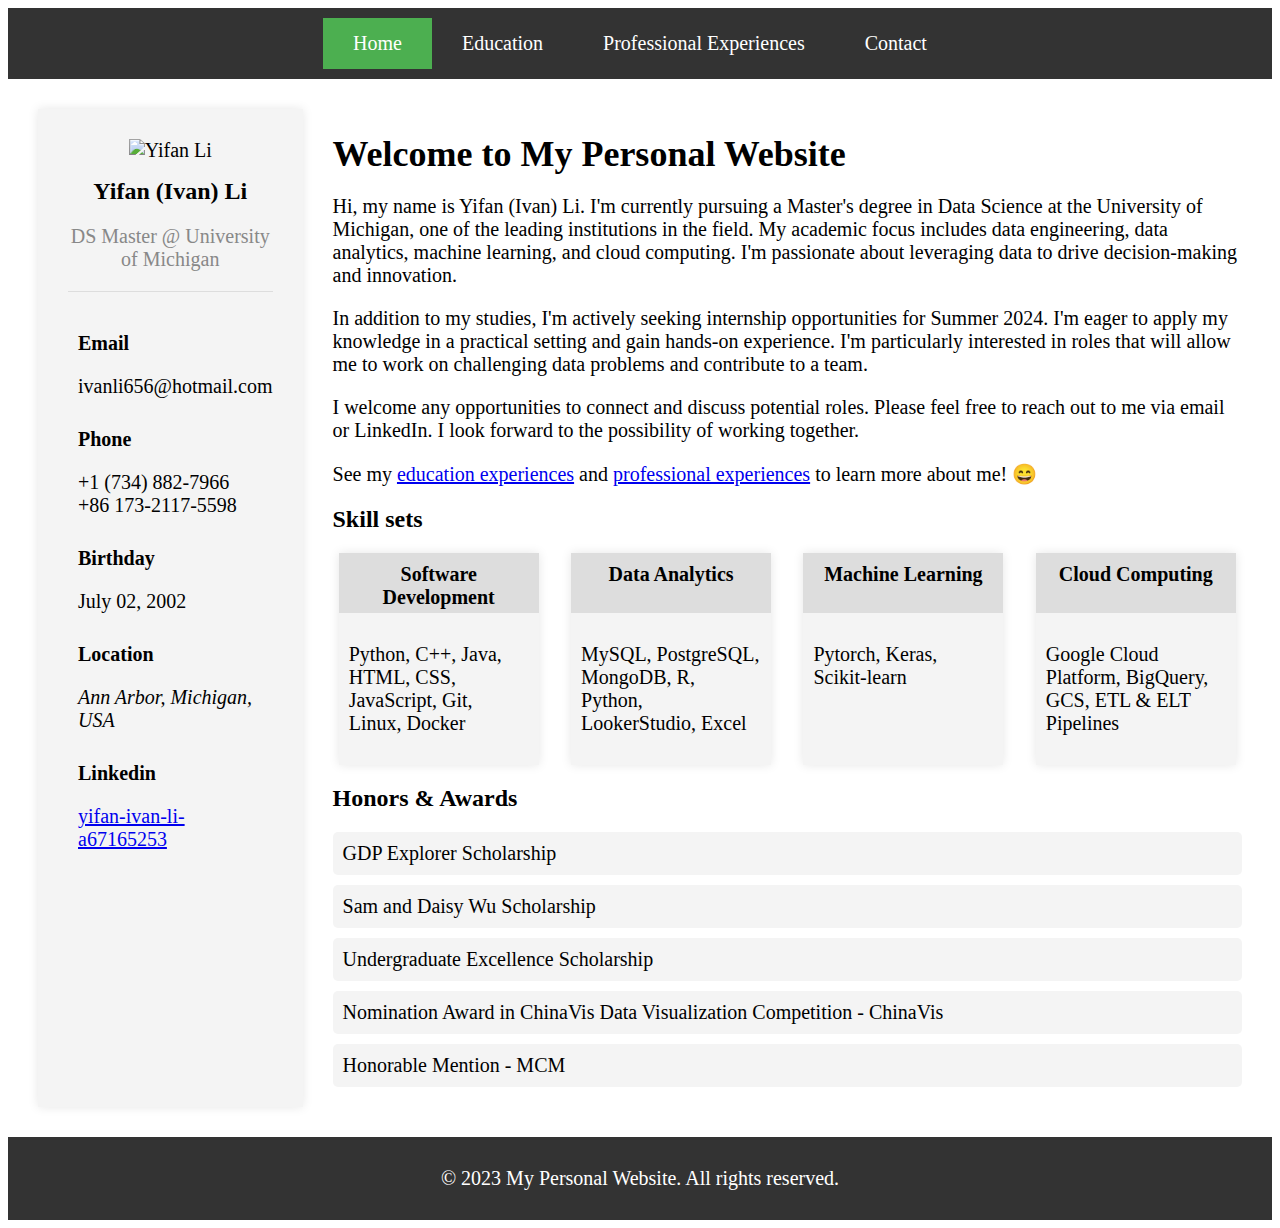
==== index.html @ 56274e53 "v2" ====
<!DOCTYPE html>
<html lang="en">

<head>
    <meta charset="UTF-8">
    <meta name="viewport" content="width=device-width, initial-scale=1.0">
    <title>My Personal Website</title>
    <link rel="stylesheet" href="css/style.css">
</head>

<body>
    <header>
        <a class = "skip" href="index.html">Skip to Main content</a>
        <nav>
            <ul>
                <li><a href="index.html" class="active">Home</a></li>
                <li><a href="education.html">Education</a></li>
                <li><a href="experience.html">Professional Experiences</a></li>
                <li><a href="contact.html">Contact</a></li>
            </ul>
        </nav>
    </header>

    <main>
        <div class="container">
            <div class="sidebar" data-sidebar>

                <div class="sidebar-info">

                    <figure class="avatar-box">
                        <img src="image/personal.jpg" alt="Yifan Li" width="135">
                    </figure>

                    <div class="info-content">
                        <h1 class="name">Yifan (Ivan) Li</h1>

                        <p class="title">DS Master @ University of Michigan</p>
                    </div>

                </div>

                <div class="sidebar-info_more">

                    <div class="separator"></div>

                    <ul class="contacts-list">

                        <li class="contact-item">

                            <div class="icon-box">
                                <ion-icon name="mail-outline"></ion-icon>
                            </div>

                            <div class="contact-info">
                                <p class="contact-title">Email</p>

                                <a href="mailto:ivanli656@hotmail.com" class="contact-link">ivanli656@hotmail.com</a>
                            </div>

                        </li>

                        <li class="contact-item">

                            <div class="icon-box">
                                <ion-icon name="phone-portrait-outline"></ion-icon>
                            </div>

                            <div class="contact-info">
                                <p class="contact-title">Phone</p>

                                <a href="tel:+17348827966" class="contact-link">+1 (734) 882-7966</a><br>
                                <a href="tel:+8617321175598" class="contact-link">+86 173-2117-5598</a>
                            </div>

                        </li>

                        <li class="contact-item">

                            <div class="icon-box">
                                <ion-icon name="calendar-outline"></ion-icon>
                            </div>

                            <div class="contact-info">
                                <p class="contact-title">Birthday</p>

                                <time datetime="2002-07-02">July 02, 2002</time>
                            </div>

                        </li>

                        <li class="contact-item">

                            <div class="icon-box">
                                <ion-icon name="location-outline"></ion-icon>
                            </div>

                            <div class="contact-info">
                                <p class="contact-title">Location</p>

                                <address>Ann Arbor, Michigan, USA</address>
                            </div>

                        </li>

                        <li class="contact-item">

                            <div class="icon-box">
                                <ion-icon name="logo-linkedin"></ion-icon>
                            </div>
                            <div class="contact-info">
                                <p class="contact-title">Linkedin</p>

                                <a
                                    href="https://www.linkedin.com/in/yifan-ivan-li-a67165253">yifan-ivan-li-a67165253</a>
                            </div>

                    </ul>

                </div>
            </div>
            <div class="content">
                <div id="hero">
                    <h1>Welcome to My Personal Website</h1>
                    <p>
                        Hi, my name is Yifan (Ivan) Li. I'm currently pursuing a Master's degree in Data Science at the
                        University of Michigan, one of the leading institutions in the field. My academic focus includes
                        data engineering, data analytics, machine learning, and cloud computing. I'm passionate about
                        leveraging data to drive decision-making and innovation.
                    </p>
                    <p>
                        In addition to my studies, I'm actively seeking internship opportunities for Summer 2024. I'm
                        eager to apply my knowledge in a practical setting and gain hands-on experience. I'm
                        particularly interested in roles that will allow me to work on challenging data problems and
                        contribute to a team.
                    </p>
                    <p>
                        I welcome any opportunities to connect and discuss potential roles. Please feel free to reach
                        out to me via email or LinkedIn. I look forward to the possibility of working together.
                    </p>
                    <p>
                        See my <a href="education.html">education experiences</a> and <a href="experience.html">professional experiences</a> to learn more about me! &#128516;
                    </p>

                </div>

                <div id="skill-sets">
                    <h2>Skill sets</h2>
                    <div class="skills">
                        <div class="skill-block">
                            <div class="skill-name">Software Development</div>
                            <p>
                                Python, C++, Java, HTML, CSS, JavaScript, Git, Linux, Docker
                            </p>
                        </div>
                        <div class="skill-block">
                            <div class="skill-name">Data Analytics</div>
                            <p>
                                MySQL, PostgreSQL, MongoDB, R, Python, LookerStudio, Excel
                            </p>
                        </div>
                        <div class="skill-block">
                            <div class="skill-name">Machine Learning</div>
                            <p>
                                Pytorch, Keras, Scikit-learn
                            </p>
                        </div>
                        <div class="skill-block">
                            <div class="skill-name">Cloud Computing</div>
                            <p>
                                Google Cloud Platform, BigQuery, GCS, ETL & ELT Pipelines
                            </p>
                        </div>
                    </div>
                </div>

                <div id="honors">
                    <h2>Honors & Awards</h2>
                    <div class="awards">
                        <ul>
                            <li>GDP Explorer Scholarship</li>
                            <li>Sam and Daisy Wu Scholarship</li>
                            <li>Undergraduate Excellence Scholarship</li>
                            <li>Nomination Award in ChinaVis Data Visualization Competition - ChinaVis</li>
                            <li>Honorable Mention - MCM</li>
                        </ul>
                    </div>
                </div>
            </div>
        </div>
    </main>

    <footer>
        <p>&copy; 2023 My Personal Website. All rights reserved.</p>
    </footer>
    <script type="module" src="https://unpkg.com/ionicons@7.1.0/dist/ionicons/ionicons.esm.js"></script>
    <script nomodule src="https://unpkg.com/ionicons@7.1.0/dist/ionicons/ionicons.js"></script>
    <script src="js/script.js"></script>
</body>

</html>
---- css/style.css ----
.skip {
  position: absolute;
  top: -1000px;
  height: 25px;
  background-color: white;
}

.skip:focus {
  top: 10px;
}

/* titles */
h1 {
  font-size: 36px;
  font-weight: bold;
  margin-bottom: 20px;
}

h2 {
  font-size: 24px;
  font-weight: bold;
  margin-bottom: 20px;
}

body {
  font-size: 16px; /* change when needed */
}

main {
  margin: 30px;
}

/* Nav */
nav {
  background-color: #333;
  padding: 10px;
  display: flex;
  flex-direction: column;
  justify-content: center;
  align-items: center;
}

nav ul {
  list-style-type: none;
  margin: 0;
  padding: 0;
  overflow: hidden;
}

nav li {
  float: left;
}

nav a {
  display: block;
  color: white;
  text-align: center;
  padding: 14px 30px;
  text-decoration: none;
}

nav a:hover {
  background-color: #111;
}

nav a.active {
  background-color: #4CAF50;
}

/* Sidebar */
.container {
  display: flex;
}

.sidebar {
  width: 250px;
  background-color: #f4f4f4;
  padding: 30px;
  box-shadow: 0 0 10px rgba(0, 0, 0, 0.1);
  display: none;
}

.sidebar-info {
  margin-bottom: 20px;
}

.avatar-box {
  text-align: center;
  margin-bottom: 20px;
  margin: auto;
}


.info-content .name {
  font-size: 24px;
  font-weight: bold;
  text-align: center;
}

.info-content .title {
  text-align: center;
  color: #888;
}

.contacts-list {
  list-style: none;
  padding: 0;
}

.contact-item {
  display: flex;
  align-items: center;
  margin-bottom: 10px;
}

.icon-box {
  margin-right: 10px;
}

.contact-title {
  font-weight: bold;
}

.contact-link {
  color: #333;
  text-decoration: none;
}

.separator {
  border-top: 1px solid #ddd;
  margin: 20px 0;
}

/* Footer */
footer {
  background-color: #333;
  color: #fff;
  text-align: center;
  padding: 10px;
}

/* Main content */
.content {
  flex-grow: 1;
  padding-left: 30px; 
}

.skills {
  display: flex;
  justify-content: space-around;
  flex-wrap: wrap;
  gap: 20px;
}

.skills .skill-block {
  background-color: #f4f4f4;
  box-shadow: 0 0 10px rgba(0, 0, 0, 0.1);
  transition: transform 0.3s ease, box-shadow 0.3s ease;
  width: 200px; 
  
}

.skills .skill-block:hover {
  transform: scale(1.1); /* Slightly enlarge the block */
  box-shadow: 0 0 20px rgba(0, 0, 0, 0.2); /* Increase the shadow */
}

.skills .skill-name {
  font-weight: bold;
  font-size: 20px;
  background-color: #ddd;
  padding: 10px;
  margin: auto;
  text-align: center;
  height: 40px;
}

.skills p {
  padding: 10px;
}

.awards ul {
  list-style-type: none;
  padding: 0;
}

.awards li {
  background-color: #f4f4f4;
  padding: 10px;
  margin-bottom: 10px;
  border-radius: 5px;
}

/* education */
.school {
  display: flex;
  justify-content: space-around;
  align-items: center;
  flex-wrap: wrap;
  border: 1px solid #ccc;
  border-radius: 5px;
  padding: 20px;
  margin-bottom: 20px;
}

.school div:first-child {
  margin: auto;
}

.school img {
  width: 100px;
  height: 100px;
  object-fit: cover;
}

.school-name {
  font-size: 28px;
  font-weight: bold;
}

.school ul {
  padding: 10px;
}


/* experience */
.company {
  display: flex;
  justify-content: space-around;
  align-items: center;
  flex-wrap: wrap;
  border: 1px solid #ccc;
  border-radius: 5px;
  padding: 20px;
  margin-bottom: 20px;
}

.company div:first-child {
  margin: auto;
}

.company img {
  width: 100px;
  height: 100px;
  object-fit: cover;
}

.company-name {
  font-size: 28px;
  font-weight: bold;
}

.company ul {
  padding: 10px;
}


.project {
  background-color: #f8f8f8;
  border-radius: 10px;
  padding: 20px;
  margin-bottom: 20px;
}

.project-name {
  font-size: 1.5em;
  font-weight: bold;
  margin-bottom: 10px;
}


.project li {
  margin-bottom: 10px;
}

.project ion-icon {
  color: #4078c0;
  font-size: 1.2em;
  margin-right: 5px;
}

/* contact */
.mapbox figure {
  margin: 0;
}
.mapbox iframe {
  width: 80%;
  height: 350px;
}

.contact-block ul {
  list-style-type: none;
  padding: 0;
}

.contact-block ul li {
  margin-bottom: 10px;
}

.contact-block ul li ion-icon {
  margin-right: 10px;
}

.contact-link {
  color: #000;
  text-decoration: none;
}

.contact-link:hover {
  text-decoration: underline;
}

#commentList li {
  background-color: #f4f4f4;
  padding: 10px;
  margin-bottom: 10px;
  border-radius: 5px;
}

#inputForm {
  display: flex;
  flex-direction: row;
  justify-content: flex-start;
  align-items: center;
  flex-wrap: wrap;
  gap: 10px;
  margin-bottom: 20px;
}

#inputForm input {
  width: 30%;
  padding: 10px;
  border: 1px solid #ccc;
  border-radius: 5px;
  margin-right: 10px;
}

#submitForm {
  padding: 10px 20px;
  border: none;
  border-radius: 5px;
  background-color: #007BFF;
  color: #fff;
  cursor: pointer;
}

@media (min-width: 900px) {
  .company, .school {
    display: grid;
    grid-template-columns: 1fr 3fr;
    align-items: center;
    /* justify-items: center; */
    border: 1px solid #ccc;
    border-radius: 5px;
    padding: 20px;
    margin-bottom: 20px;
  }

  .sidebar {
    display: block;
  }
}

@media (min-width: 1200px) {
  body {
    font-size: 20px; /* change when needed */
  }
  .skills .skill-block {
    width: max(20%, 200px);
  }
  
}
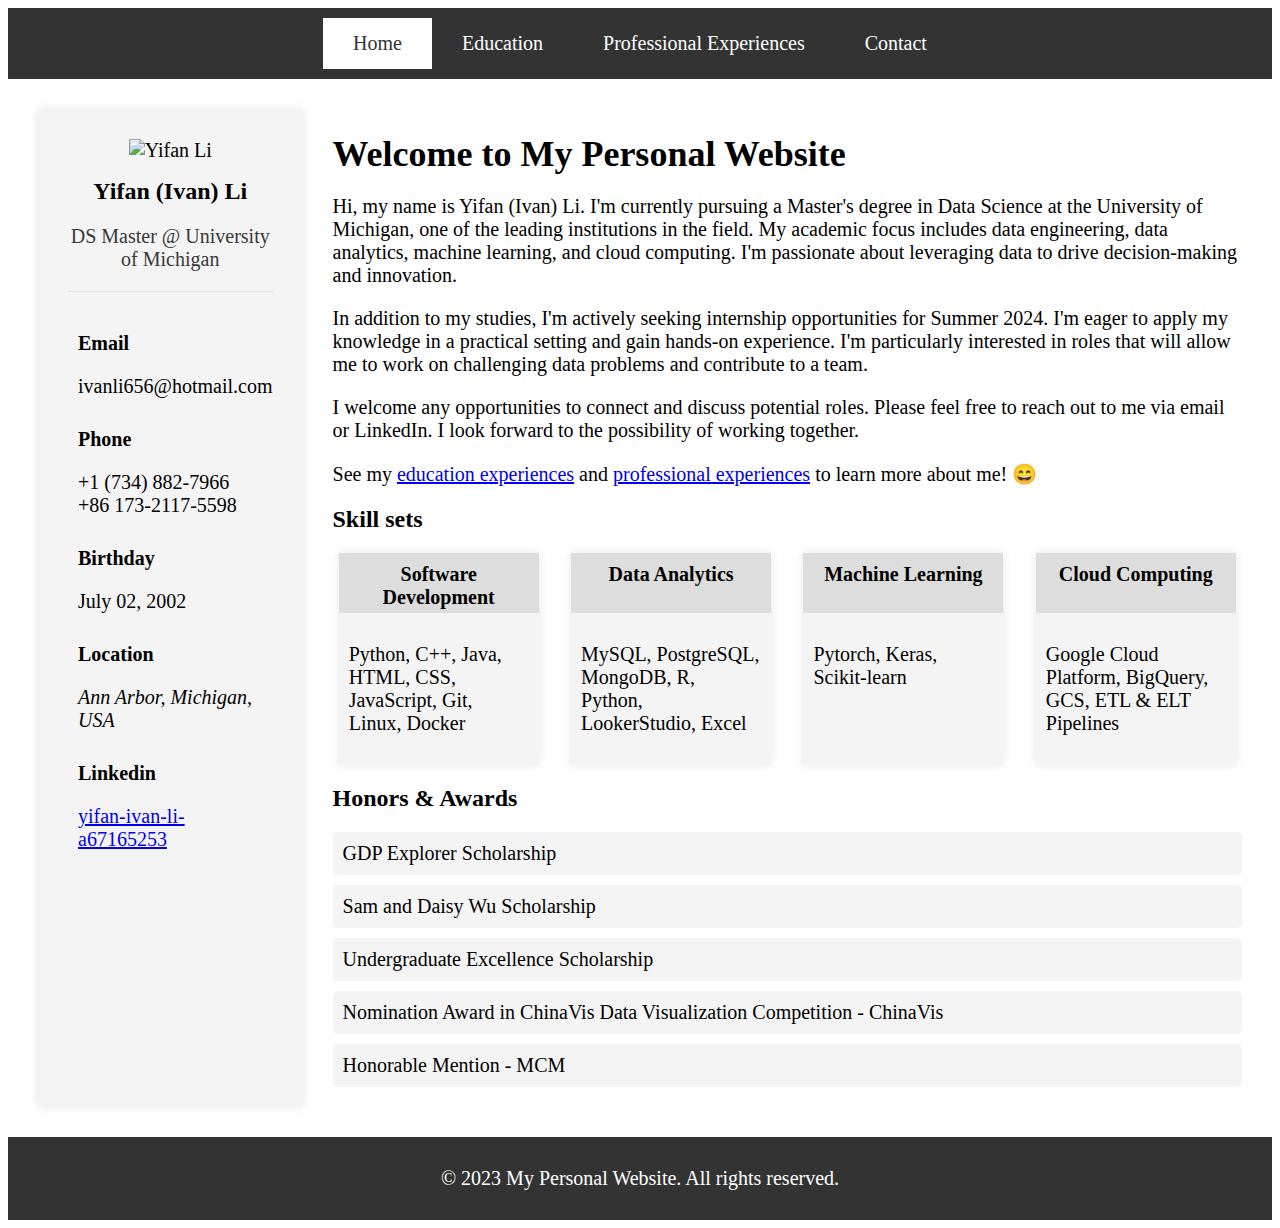
==== commit f2772b31: "fix wave and axe issues" ====
--- a/index.html
+++ b/index.html
@@ -48,7 +48,7 @@
                         <li class="contact-item">
 
                             <div class="icon-box">
-                                <ion-icon name="mail-outline"></ion-icon>
+                                <ion-icon name="mail-outline" title="mail"></ion-icon>
                             </div>
 
                             <div class="contact-info">
@@ -62,7 +62,7 @@
                         <li class="contact-item">
 
                             <div class="icon-box">
-                                <ion-icon name="phone-portrait-outline"></ion-icon>
+                                <ion-icon name="phone-portrait-outline" title="phone"></ion-icon>
                             </div>
 
                             <div class="contact-info">
@@ -77,7 +77,7 @@
                         <li class="contact-item">
 
                             <div class="icon-box">
-                                <ion-icon name="calendar-outline"></ion-icon>
+                                <ion-icon name="calendar-outline" title="calendar"></ion-icon>
                             </div>
 
                             <div class="contact-info">
@@ -91,7 +91,7 @@
                         <li class="contact-item">
 
                             <div class="icon-box">
-                                <ion-icon name="location-outline"></ion-icon>
+                                <ion-icon name="location-outline" title="location"></ion-icon>
                             </div>
 
                             <div class="contact-info">
@@ -105,7 +105,7 @@
                         <li class="contact-item">
 
                             <div class="icon-box">
-                                <ion-icon name="logo-linkedin"></ion-icon>
+                                <ion-icon name="logo-linkedin" title="linkedin"></ion-icon>
                             </div>
                             <div class="contact-info">
                                 <p class="contact-title">Linkedin</p>
--- a/css/style.css
+++ b/css/style.css
@@ -64,7 +64,8 @@
 }
 
 nav a.active {
-  background-color: #4CAF50;
+  background-color: #fff;
+  color: #333;
 }
 
 /* Sidebar */
@@ -99,7 +100,7 @@
 
 .info-content .title {
   text-align: center;
-  color: #888;
+  color: #383838;
 }
 
 .contacts-list {
@@ -339,8 +340,8 @@
   padding: 10px 20px;
   border: none;
   border-radius: 5px;
-  background-color: #007BFF;
-  color: #fff;
+  background-color: #9db0fb;
+  color: #0f0f0f;
   cursor: pointer;
 }
 
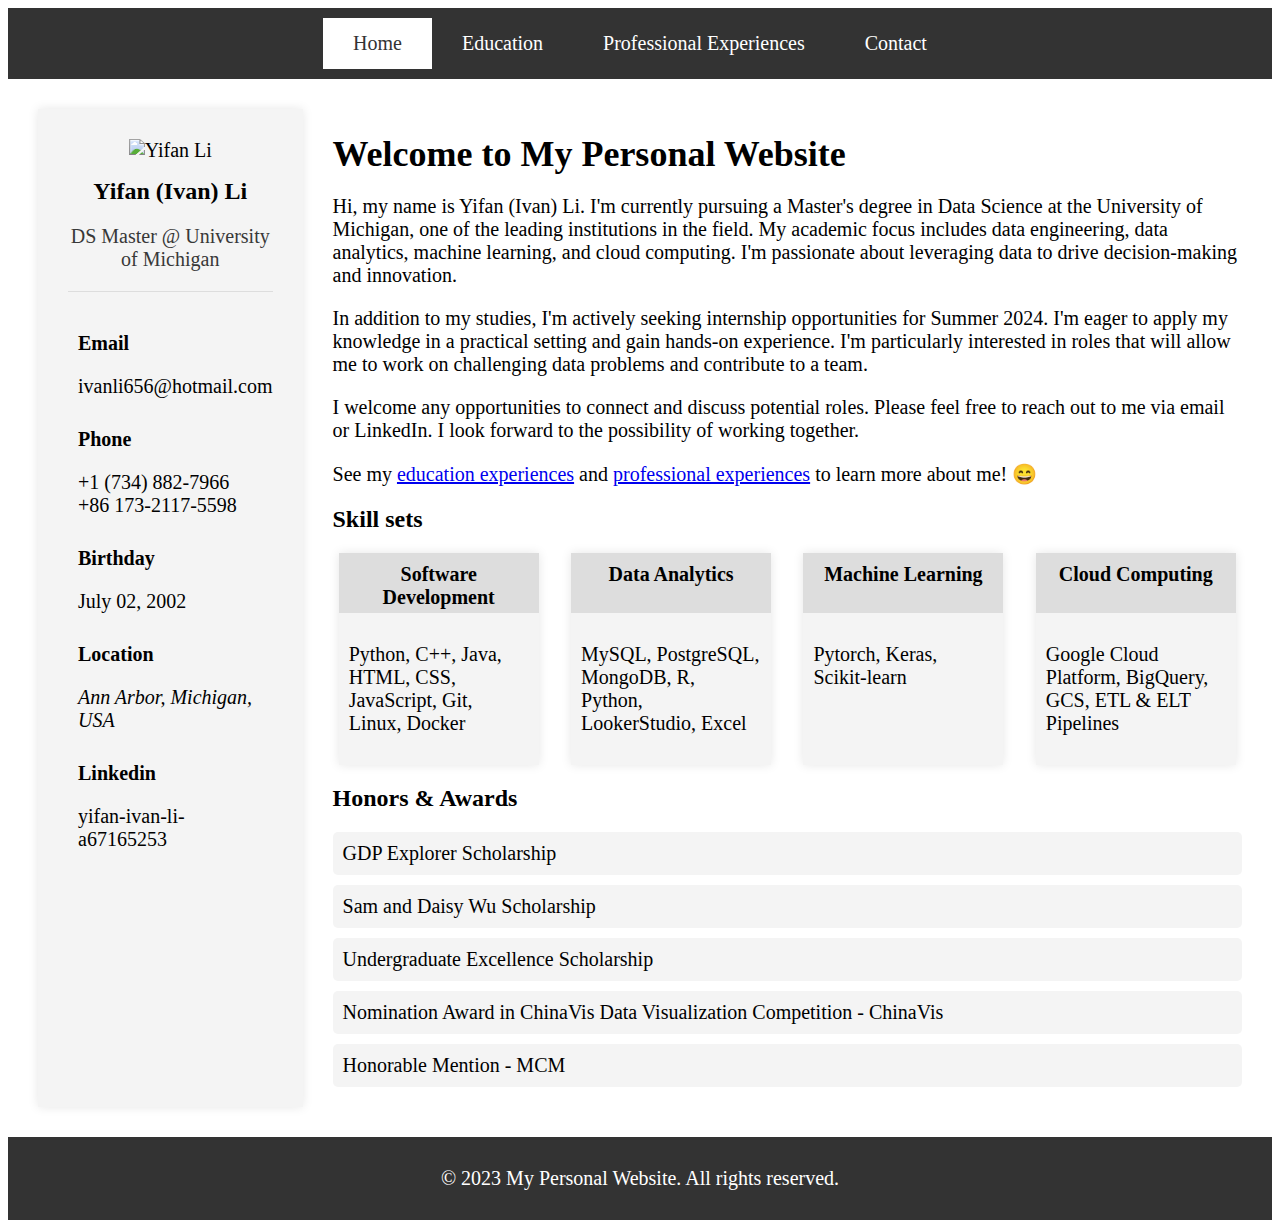
==== commit 83391b22: "fix website link" ====
--- a/index.html
+++ b/index.html
@@ -111,7 +111,7 @@
                                 <p class="contact-title">Linkedin</p>
 
                                 <a
-                                    href="https://www.linkedin.com/in/yifan-ivan-li-a67165253">yifan-ivan-li-a67165253</a>
+                                    href="https://www.linkedin.com/in/yifan-ivan-li-a67165253" class="contact-link">yifan-ivan-li-a67165253</a>
                             </div>
 
                     </ul>
@@ -194,7 +194,7 @@
     </footer>
     <script type="module" src="https://unpkg.com/ionicons@7.1.0/dist/ionicons/ionicons.esm.js"></script>
     <script nomodule src="https://unpkg.com/ionicons@7.1.0/dist/ionicons/ionicons.js"></script>
-    <script src="js/script.js"></script>
+    <!-- <script src="js/script.js"></script> -->
 </body>
 
 </html>